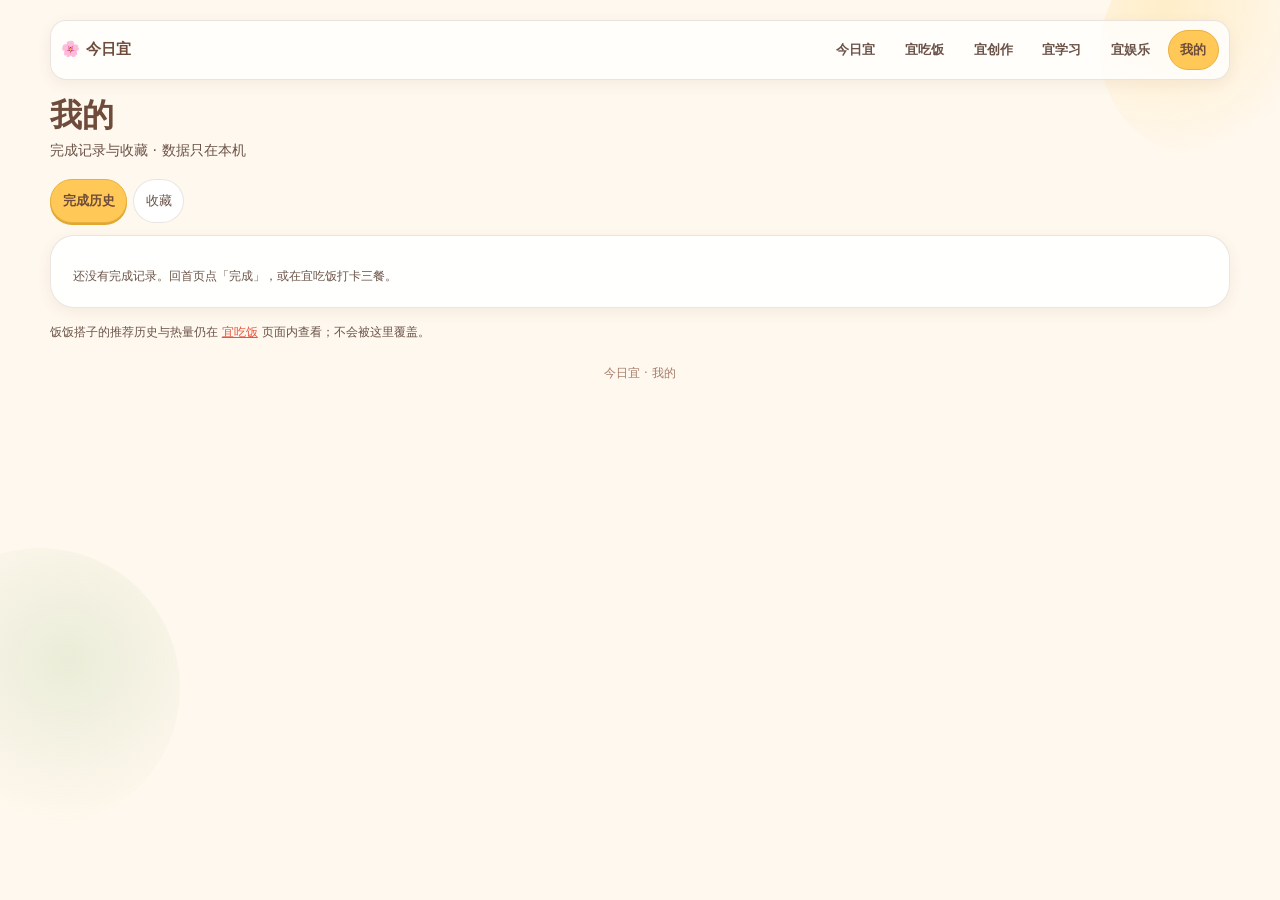
==== profile.html @ d7f2bf15 "chore(data): 删除 dishes_extract.js 文件中的菜品数据 - 移除了包含 761 行代码的菜品数据数组 - 删除了涵盖早餐、午餐、晚餐的自制、便利店、外卖、食堂等各类菜品信" ====
<!DOCTYPE html>
<html lang="zh-CN">
<head>
  <meta charset="UTF-8" />
  <meta name="viewport" content="width=device-width, initial-scale=1, viewport-fit=cover" />
  <meta name="theme-color" content="#FF6B57" />
  <title>我的 · 今日宜</title>
  <link rel="stylesheet" href="./assets/css/tokens.css" />
  <link rel="stylesheet" href="./assets/css/base.css" />
  <link rel="stylesheet" href="./assets/css/components.css" />
  <link rel="stylesheet" href="./assets/css/home.css" />
  <link rel="stylesheet" href="./assets/css/responsive.css" />
  <style>
    .prof-tabs { display: flex; flex-wrap: wrap; gap: 0.4rem; margin-bottom: 0.75rem; }
    .prof-panel {
      background: rgba(255,255,255,0.88);
      border: 1.5px solid var(--line);
      border-radius: var(--radius-lg);
      box-shadow: var(--shadow-soft);
      padding: var(--panel-padding);
      min-width: 0;
    }
    .prof-item {
      background: #fff; border: 1.5px solid var(--line);
      border-radius: var(--radius-md); padding: 0.65rem 0.75rem;
      margin-bottom: 0.5rem; min-width: 0;
    }
    .prof-item .t { font-weight: 800; color: var(--caramel); font-size: 0.9rem; }
    .prof-item .m { font-size: 0.78rem; color: var(--ink-soft); margin-top: 0.2rem; }
    .prof-item .ops { display: flex; flex-wrap: wrap; gap: 0.35rem; margin-top: 0.45rem; }
  </style>
</head>
<body>
  <div class="bg-deco" aria-hidden="true">
    <div class="blob blob-a"></div>
    <div class="blob blob-b"></div>
  </div>
  <div class="page">
    <div class="app-nav" id="appNav"></div>
    <header class="home-hero">
      <h1>我的</h1>
      <p class="home-sub">完成记录与收藏 · 数据只在本机</p>
    </header>

    <div class="prof-tabs" role="tablist">
      <button type="button" class="chip" id="tabHist" role="tab" aria-selected="true" aria-pressed="true">完成历史</button>
      <button type="button" class="chip" id="tabFav" role="tab" aria-selected="false" aria-pressed="false">收藏</button>
    </div>

    <section class="prof-panel" id="panelHist" aria-label="完成历史"></section>
    <section class="prof-panel" id="panelFav" aria-label="收藏" hidden></section>

    <p class="hint" style="margin-top:1rem">
      饭饭搭子的推荐历史与热量仍在
      <a href="./eat.html">宜吃饭</a>
      页面内查看；不会被这里覆盖。
    </p>
    <footer class="site-footer"><p>今日宜 · 我的</p></footer>
  </div>
  <div class="toast-host" aria-live="assertive"><div class="toast" id="toast" role="status"></div></div>

  <script src="./js/core/utils.js"></script>
  <script src="./js/core/storage.js"></script>
  <script src="./js/core/navigation.js"></script>
  <script src="./js/core/history.js"></script>
  <script>
    (function () {
      var u = TodayYi.utils;
      var H = TodayYi.history;
      TodayYi.navigation.renderNav("#appNav");

      function showTab(which) {
        var hist = which === "hist";
        document.getElementById("panelHist").hidden = !hist;
        document.getElementById("panelFav").hidden = hist;
        document.getElementById("tabHist").setAttribute("aria-selected", hist ? "true" : "false");
        document.getElementById("tabHist").setAttribute("aria-pressed", hist ? "true" : "false");
        document.getElementById("tabFav").setAttribute("aria-selected", !hist ? "true" : "false");
        document.getElementById("tabFav").setAttribute("aria-pressed", !hist ? "true" : "false");
      }

      function renderHist() {
        var list = (TodayYi.storage.getActivityHistory() || []).slice().reverse();
        var box = document.getElementById("panelHist");
        if (!list.length) {
          box.innerHTML = '<p class="hint">还没有完成记录。回首页点「完成」，或在宜吃饭打卡三餐。</p>';
          return;
        }
        box.innerHTML = list.map(function (h) {
          return (
            '<article class="prof-item">' +
              '<div class="t">' + u.escapeHtml(h.title || h.activityId) + "</div>" +
              '<div class="m">' + u.escapeHtml(H.categoryLabel(h.category)) +
              " · " + u.escapeHtml(h.date || "") +
              " · " + u.escapeHtml(u.formatRelativeTime(h.completedAt || Date.now())) +
              (h.duration != null ? " · " + h.duration + " 分钟" : "") +
              "</div>" +
              '<div class="ops">' +
                '<button type="button" class="btn btn-ghost btn-sm btn-del-h" data-id="' +
                u.escapeHtml(h.id) + '">删除</button>' +
              "</div></article>"
          );
        }).join("");
        Array.prototype.slice.call(box.querySelectorAll(".btn-del-h")).forEach(function (btn) {
          btn.addEventListener("click", function () {
            if (!confirm("删除这条记录？")) return;
            H.removeHistory(btn.getAttribute("data-id"));
            renderHist();
            u.toast("已删除");
          });
        });
      }

      function renderFav() {
        var list = H.listFavorites().slice().reverse();
        var box = document.getElementById("panelFav");
        if (!list.length) {
          box.innerHTML = '<p class="hint">还没有收藏。在首页给主签或顺手建议点「收藏」。</p>';
          return;
        }
        box.innerHTML = list.map(function (f) {
          return (
            '<article class="prof-item">' +
              '<div class="t">' + u.escapeHtml(f.title || f.activityId) + "</div>" +
              '<div class="m">' + u.escapeHtml(H.categoryLabel(f.category)) +
              (f.description ? " · " + u.escapeHtml(f.description) : "") +
              "</div>" +
              '<div class="ops">' +
                '<button type="button" class="btn btn-ghost btn-sm btn-unfav" data-id="' +
                u.escapeHtml(f.activityId) + '">取消收藏</button>' +
              "</div></article>"
          );
        }).join("");
        Array.prototype.slice.call(box.querySelectorAll(".btn-unfav")).forEach(function (btn) {
          btn.addEventListener("click", function () {
            H.toggleFavorite({ activityId: btn.getAttribute("data-id") });
            renderFav();
            u.toast("已取消收藏");
          });
        });
      }

      document.getElementById("tabHist").addEventListener("click", function () {
        showTab("hist");
        renderHist();
      });
      document.getElementById("tabFav").addEventListener("click", function () {
        showTab("fav");
        renderFav();
      });
      renderHist();
    })();
  </script>
</body>
</html>
---- assets/css/tokens.css ----
/* 今日宜 · design tokens */
:root {
  --cream: #FFF8EE;
  --cream-deep: #F5EBD9;
  --tomato: #FF6B57;
  --tomato-deep: #E85540;
  --yolk: #FFC857;
  --yolk-soft: #FFE4A3;
  --avocado: #87B974;
  --avocado-deep: #6FA05C;
  --caramel: #6E4B3A;
  --caramel-soft: #A67C68;
  --ink: #3D2B22;
  --ink-soft: #6B5348;
  --line: rgba(110, 75, 58, 0.14);
  --shadow: 0 10px 28px rgba(110, 75, 58, 0.12);
  --shadow-soft: 0 4px 14px rgba(110, 75, 58, 0.08);
  --radius-lg: 24px;
  --radius-md: 16px;
  --radius-sm: 12px;
  --radius-pill: 999px;
  --font: "PingFang SC", "Hiragino Sans GB", "Microsoft YaHei",
          "Noto Sans SC", "Segoe UI", system-ui, -apple-system, sans-serif;
  --space-page: clamp(12px, 3vw, 32px);
  --panel-padding: clamp(14px, 2vw, 22px);
  --title-size: clamp(1.25rem, 2.5vw, 2rem);
  --card-gap: clamp(12px, 2vw, 18px);
  --safe-b: env(safe-area-inset-bottom, 0px);
  --safe-l: env(safe-area-inset-left, 0px);
  --safe-r: env(safe-area-inset-right, 0px);
  --transition: 0.22s cubic-bezier(0.34, 1.2, 0.64, 1);
  --breakfast: #FFC857;
  --lunch: #FF6B57;
  --dinner: #87B974;
  --touch: 44px;
  --sticky-h: 0px;
  --chip-gap: 8px;
}
---- assets/css/base.css ----
/* 今日宜 · base */
/* tokens loaded separately; keep fallback */
:root {
  --cream: #FFF8EE;
  --cream-deep: #F5EBD9;
  --tomato: #FF6B57;
  --tomato-deep: #E85540;
  --yolk: #FFC857;
  --yolk-soft: #FFE4A3;
  --avocado: #87B974;
  --avocado-deep: #6FA05C;
  --caramel: #6E4B3A;
  --caramel-soft: #A67C68;
  --ink: #3D2B22;
  --ink-soft: #6B5348;
  --line: rgba(110, 75, 58, 0.14);
  --shadow: 0 10px 28px rgba(110, 75, 58, 0.12);
  --shadow-soft: 0 4px 14px rgba(110, 75, 58, 0.08);
  --radius-lg: 24px;
  --radius-md: 16px;
  --radius-sm: 12px;
  --radius-pill: 999px;
  --font: "PingFang SC", "Hiragino Sans GB", "Microsoft YaHei",
          "Noto Sans SC", "Segoe UI", system-ui, -apple-system, sans-serif;
  --space-page: clamp(12px, 3vw, 32px);
  --panel-padding: clamp(14px, 2vw, 22px);
  --title-size: clamp(1.25rem, 2.5vw, 2rem);
  --card-gap: clamp(12px, 2vw, 18px);
  --safe-b: env(safe-area-inset-bottom, 0px);
  --safe-l: env(safe-area-inset-left, 0px);
  --safe-r: env(safe-area-inset-right, 0px);
  --transition: 0.22s cubic-bezier(0.34, 1.2, 0.64, 1);
  --breakfast: #FFC857;
  --lunch: #FF6B57;
  --dinner: #87B974;
  --touch: 44px;
  --sticky-h: 0px;
  --chip-gap: 8px;
}

*, *::before, *::after { box-sizing: border-box; }
html { -webkit-text-size-adjust: 100%; scroll-behavior: smooth; }
body {
  margin: 0; min-width: 320px; font-family: var(--font);
  color: var(--ink); background: var(--cream); line-height: 1.55;
  overflow-x: hidden;
  padding-left: var(--safe-l); padding-right: var(--safe-r);
}
button, input, select, textarea { font: inherit; color: inherit; }
a { color: var(--tomato-deep); }
:focus-visible { outline: 3px solid var(--yolk); outline-offset: 2px; }
.sr-only {
  position: absolute; width: 1px; height: 1px; padding: 0; margin: -1px;
  overflow: hidden; clip: rect(0,0,0,0); white-space: nowrap; border: 0;
}
[hidden] { display: none !important; }

.bg-deco { position: fixed; inset: 0; pointer-events: none; z-index: 0; overflow: hidden; }
.blob { position: absolute; border-radius: 50%; opacity: 0.5; }
.blob-a {
  width: 220px; height: 220px; top: -60px; right: -40px;
  background: radial-gradient(circle at 30% 30%, var(--yolk-soft), transparent 70%);
}
.blob-b {
  width: 280px; height: 280px; bottom: 8%; left: -100px;
  background: radial-gradient(circle at 60% 40%, rgba(135,185,116,0.35), transparent 70%);
}
.blob-c {
  width: 150px; height: 150px; top: 40%; right: 5%;
  background: radial-gradient(circle at 40% 40%, rgba(255,107,87,0.16), transparent 70%);
}

.page {
  position: relative; z-index: 1;
  width: min(1180px, calc(100% - 32px));
  margin-inline: auto;
  padding: clamp(12px, 2vw, 20px) 0 calc(1.5rem + var(--safe-b) + var(--sticky-h));
  min-width: 0;
}

/* 全局顶栏导航 */
.app-nav {
  display: flex; flex-wrap: wrap; align-items: center; justify-content: space-between;
  gap: 0.5rem 0.75rem; margin-bottom: clamp(0.65rem, 1.5vw, 1rem);
  padding: 0.45rem 0.65rem;
  background: rgba(255,255,255,0.78);
  border: 1.5px solid var(--line);
  border-radius: var(--radius-md);
  box-shadow: var(--shadow-soft);
  min-width: 0;
}
.app-nav-brand {
  display: inline-flex; align-items: center; gap: 0.4rem;
  font-weight: 800; color: var(--caramel); text-decoration: none;
  font-size: 0.95rem; min-height: var(--touch);
}
.app-nav-links {
  display: flex; flex-wrap: wrap; gap: 0.35rem; min-width: 0;
}
.app-nav-links a {
  display: inline-flex; align-items: center; justify-content: center;
  min-height: 40px; padding: 0.35rem 0.7rem;
  border-radius: var(--radius-pill);
  text-decoration: none; color: var(--ink-soft);
  font-size: 0.8rem; font-weight: 600;
  border: 1.5px solid transparent;
}
.app-nav-links a:hover { color: var(--caramel); background: var(--cream); }
.app-nav-links a[aria-current="page"] {
  background: var(--yolk); color: var(--caramel);
  border-color: #E8B040; font-weight: 800;
}

.site-footer {
  margin-top: 1.4rem; text-align: center; font-size: 0.74rem;
  color: var(--caramel-soft); line-height: 1.6; padding: 0 0.5rem;
}
.site-footer a { color: var(--caramel); }

.home-shell {
  background: rgba(255,255,255,0.85);
  border: 1.5px solid var(--line);
  border-radius: var(--radius-lg);
  box-shadow: var(--shadow);
  padding: var(--panel-padding);
  min-width: 0;
}
.home-shell h1 { margin: 0 0 0.35rem; color: var(--caramel); font-size: var(--title-size); }
.home-shell p { margin: 0 0 0.85rem; color: var(--ink-soft); font-size: 0.9rem; }
.home-actions { display: flex; flex-wrap: wrap; gap: 0.5rem; }
.home-actions a.btn { text-decoration: none; }
---- assets/css/components.css ----
/* 今日宜 · components (饭饭搭子 + 共享) */
/* 饭饭搭子 · styles V2 */


*, *::before, *::after { box-sizing: border-box; }
html { -webkit-text-size-adjust: 100%; scroll-behavior: smooth; }
body {
  margin: 0; min-width: 320px; font-family: var(--font);
  color: var(--ink); background: var(--cream); line-height: 1.55;
  overflow-x: hidden;
  padding-left: var(--safe-l); padding-right: var(--safe-r);
}
button, input, select, textarea { font: inherit; color: inherit; }
a { color: var(--tomato-deep); }
:focus-visible { outline: 3px solid var(--yolk); outline-offset: 2px; }
.sr-only {
  position: absolute; width: 1px; height: 1px; padding: 0; margin: -1px;
  overflow: hidden; clip: rect(0,0,0,0); white-space: nowrap; border: 0;
}
[hidden] { display: none !important; }

.bg-deco { position: fixed; inset: 0; pointer-events: none; z-index: 0; overflow: hidden; }
.blob { position: absolute; border-radius: 50%; opacity: 0.5; }
.blob-a {
  width: 220px; height: 220px; top: -60px; right: -40px;
  background: radial-gradient(circle at 30% 30%, var(--yolk-soft), transparent 70%);
}
.blob-b {
  width: 280px; height: 280px; bottom: 8%; left: -100px;
  background: radial-gradient(circle at 60% 40%, rgba(135,185,116,0.35), transparent 70%);
}
.blob-c {
  width: 150px; height: 150px; top: 40%; right: 5%;
  background: radial-gradient(circle at 40% 40%, rgba(255,107,87,0.16), transparent 70%);
}

.page {
  position: relative; z-index: 1;
  width: min(1180px, calc(100% - 32px));
  margin-inline: auto;
  padding: clamp(12px, 2vw, 20px) 0 calc(1.5rem + var(--safe-b) + var(--sticky-h));
  min-width: 0;
}


.site-header {
  display: flex; flex-wrap: wrap; align-items: center;
  justify-content: space-between; gap: 0.6rem 1rem;
  margin-bottom: clamp(0.75rem, 2vw, 1.1rem);
  min-width: 0;
}
.brand { display: flex; align-items: center; gap: 0.65rem; min-width: 0; flex: 1 1 auto; }
.brand-mark {
  width: clamp(42px, 8vw, 52px); height: clamp(42px, 8vw, 52px); border-radius: 16px;
  background: linear-gradient(145deg, var(--tomato), #FF8F7A);
  box-shadow: var(--shadow-soft);
  display: grid; place-items: center; font-size: clamp(1.3rem, 3vw, 1.6rem);
  transform: rotate(-6deg);
  border: 2px solid rgba(255,255,255,0.5);
  flex-shrink: 0;
}
.brand-text { min-width: 0; }
.brand-text h1 { margin: 0; font-size: var(--title-size); color: var(--caramel); line-height: 1.2; }
.brand-text p { margin: 0.15rem 0 0; font-size: clamp(0.75rem, 1.6vw, 0.85rem); color: var(--ink-soft); }
.header-right { display: flex; align-items: center; gap: 0.5rem; flex-shrink: 0; min-width: 0; }
.header-meta {
  text-align: right; background: rgba(255,255,255,0.7);
  border: 1.5px solid var(--line); border-radius: var(--radius-md);
  padding: 0.4rem 0.7rem; box-shadow: var(--shadow-soft); min-width: 0; max-width: 100%;
}
.header-meta .date { font-size: 0.86rem; font-weight: 600; color: var(--caramel); white-space: nowrap; }
.header-meta .greet { margin-top: 0.1rem; font-size: 0.76rem; color: var(--ink-soft); max-width: 14rem; }
.btn-icon {
  width: var(--touch); height: var(--touch); min-height: var(--touch);
  border-radius: 14px; padding: 0; display: inline-grid; place-items: center;
  font-size: 1.15rem; flex-shrink: 0;
}

.layout {
  display: flex; flex-direction: column;
  gap: clamp(12px, 2vw, 18px); min-width: 0;
}

.panel {
  background: rgba(255,255,255,0.85);
  border: 1.5px solid var(--line);
  border-radius: var(--radius-lg);
  box-shadow: var(--shadow);
  padding: var(--panel-padding);
  position: relative;
  min-width: 0; max-width: 100%;
}
.panel-title {
  margin: 0 0 0.65rem; font-size: 0.95rem; color: var(--caramel);
  display: flex; align-items: center; gap: 0.4rem;
}
.panel-title .dot {
  width: 8px; height: 8px; border-radius: 50%; background: var(--tomato);
  box-shadow: 0 0 0 3px rgba(255,107,87,0.2);
}
.section-label {
  display: block; font-size: 0.78rem; font-weight: 700;
  color: var(--caramel-soft); margin: 0 0 0.45rem; letter-spacing: 0.02em;
}

/* ----- 快捷方案 ----- */
.preset-scroll {
  display: flex; gap: 10px; overflow-x: auto; overflow-y: hidden;
  scroll-snap-type: x mandatory; -webkit-overflow-scrolling: touch;
  padding: 2px 2px 10px; margin: 0 -2px 0.65rem;
  scrollbar-width: thin;
}
.preset-scroll::-webkit-scrollbar { height: 4px; }
.preset-scroll::-webkit-scrollbar-thumb { background: var(--line); border-radius: 4px; }
.preset-card {
  appearance: none; border: 1.5px solid var(--line); background: #fff;
  border-radius: var(--radius-md); padding: 0.7rem 0.85rem;
  min-width: min(148px, 72vw); max-width: 180px; flex: 0 0 auto;
  scroll-snap-align: start; cursor: pointer; text-align: left;
  min-height: var(--touch); color: var(--ink-soft);
  box-shadow: var(--shadow-soft);
  transition: border-color var(--transition), transform var(--transition), box-shadow var(--transition), background var(--transition);
}
.preset-card:hover { border-color: var(--caramel-soft); transform: translateY(-1px); }
.preset-card:active { transform: translateY(1px) scale(0.98); }
.preset-card[aria-pressed="true"] {
  background: linear-gradient(160deg, #FFF6E8, #FFF); border-color: var(--tomato);
  color: var(--caramel); box-shadow: 0 0 0 2px rgba(255,107,87,0.18);
}
.preset-card .pc-emoji { font-size: 1.25rem; line-height: 1; margin-bottom: 0.25rem; }
.preset-card .pc-title { font-size: 0.88rem; font-weight: 800; color: var(--caramel); }
.preset-card .pc-desc { margin-top: 0.2rem; font-size: 0.72rem; color: var(--ink-soft); line-height: 1.35; }

.preset-summary {
  display: flex; flex-wrap: wrap; align-items: center; justify-content: space-between;
  gap: 0.5rem 0.75rem; margin-bottom: 0.75rem;
  padding: 0.55rem 0.75rem; border-radius: var(--radius-md);
  background: linear-gradient(135deg, #FFF6E8, #F3F9EE);
  border: 1.5px solid rgba(135,185,116,0.35); min-width: 0;
}
.preset-summary-text {
  font-size: 0.84rem; font-weight: 700; color: var(--caramel);
  min-width: 0; flex: 1 1 12rem; overflow-wrap: anywhere;
}

/* ----- 三餐细调 ----- */
.meal-editors {
  display: grid;
  grid-template-columns: repeat(3, minmax(0, 1fr));
  gap: var(--card-gap);
  min-width: 0; margin-bottom: 0.75rem;
}
.meal-editor {
  background: #fff; border: 1.5px solid var(--line);
  border-radius: var(--radius-md); min-width: 0; overflow: hidden;
}
.meal-editor[data-meal="breakfast"] { border-top: 4px solid var(--breakfast); }
.meal-editor[data-meal="lunch"] { border-top: 4px solid var(--lunch); }
.meal-editor[data-meal="dinner"] { border-top: 4px solid var(--dinner); }
.meal-editor-head {
  display: flex; align-items: center; justify-content: space-between;
  gap: 0.4rem; width: 100%; min-height: var(--touch);
  padding: 0.55rem 0.75rem; background: transparent; border: none;
  cursor: pointer; text-align: left; color: var(--caramel); font-weight: 800;
}
.meal-editor-head .chev { color: var(--caramel-soft); transition: transform 0.2s; }
.meal-editor.is-open .meal-editor-head .chev { transform: rotate(180deg); }
.meal-editor-body { padding: 0 0.75rem 0.8rem; display: none; }
.meal-editor.is-open .meal-editor-body { display: block; }


.filter-label {
  display: block; font-size: 0.72rem; font-weight: 700;
  color: var(--caramel-soft); margin: 0.55rem 0 0.35rem; letter-spacing: 0.02em;
}
.chip-row {
  display: flex; flex-wrap: wrap; gap: var(--chip-gap); min-width: 0; max-width: 100%;
}
.chip {
  appearance: none; border: 1.5px solid var(--line); background: #fff;
  border-radius: var(--radius-pill); padding: 0.42rem 0.72rem;
  min-height: var(--touch); min-width: 0; max-width: 100%;
  font-size: 0.8rem; cursor: pointer; color: var(--ink-soft);
  white-space: nowrap;
  transition: transform var(--transition), background var(--transition),
              border-color var(--transition), color var(--transition), box-shadow var(--transition);
}
.chip:hover { border-color: var(--caramel-soft); color: var(--caramel); transform: translateY(-1px); }
.chip:active { transform: translateY(1px) scale(0.97); }
.chip[aria-checked="true"], .chip[aria-pressed="true"] {
  background: var(--yolk); border-color: #E8B040; color: var(--caramel);
  font-weight: 700; box-shadow: 0 2px 0 #E0A830;
}
.chip.tag-chip[aria-pressed="true"] {
  background: #FDECEA; border-color: var(--tomato); color: var(--tomato-deep); box-shadow: none;
}
.chip.sm { min-height: 40px; padding: 0.35rem 0.62rem; font-size: 0.76rem; }

.cond-block {
  background: var(--cream); border: 1.5px dashed var(--line);
  border-radius: var(--radius-sm); padding: 0.5rem 0.55rem; margin-top: 0.45rem;
}

/* ----- 折叠面板 ----- */
details.fold {
  border: 1.5px solid var(--line); border-radius: var(--radius-md);
  background: #fff; margin-bottom: 0.55rem; overflow: hidden; min-width: 0;
}
details.fold > summary {
  cursor: pointer; list-style: none; padding: 0.7rem 0.85rem;
  min-height: var(--touch); font-size: 0.84rem; font-weight: 700; color: var(--caramel);
  display: flex; align-items: center; justify-content: space-between; gap: 0.5rem;
}
details.fold > summary::-webkit-details-marker { display: none; }
details.fold > summary::after { content: "▾"; color: var(--caramel-soft); transition: transform 0.2s; }
details.fold[open] > summary::after { transform: rotate(180deg); }
details.fold .fold-body { padding: 0 0.85rem 0.85rem; min-width: 0; }

.global-grid {
  display: grid;
  grid-template-columns: repeat(2, minmax(0, 1fr));
  gap: 12px 16px; min-width: 0;
}


.cuisine-quick { display: flex; flex-wrap: wrap; gap: var(--chip-gap); }
.cuisine-selected {
  display: flex; flex-wrap: wrap; gap: 6px; margin-top: 0.4rem; min-height: 0;
}
.cuisine-selected:empty { display: none; }
.cuisine-tag {
  display: inline-flex; align-items: center; gap: 0.25rem;
  background: #FFF4EC; border: 1px solid rgba(255,107,87,0.35);
  color: var(--tomato-deep); border-radius: var(--radius-pill);
  padding: 0.2rem 0.55rem; font-size: 0.74rem; font-weight: 700;
}
.cuisine-tag button {
  appearance: none; border: none; background: transparent; cursor: pointer;
  color: var(--tomato-deep); font-size: 0.9rem; line-height: 1; padding: 0 0.1rem;
  min-width: 28px; min-height: 28px;
}
.strict-row {
  display: flex; flex-wrap: wrap; align-items: center; gap: 0.5rem;
  margin-top: 0.55rem; font-size: 0.8rem; color: var(--ink-soft);
}
.strict-row input { width: 18px; height: 18px; accent-color: var(--tomato); }

.filter-actions {
  display: flex; flex-wrap: wrap; align-items: center; justify-content: space-between;
  gap: 0.75rem 1rem; margin-top: 0.85rem; min-width: 0;
}
.filter-actions .hint { margin: 0; flex: 1 1 12rem; min-width: 0; font-size: 0.78rem; color: var(--ink-soft); }
.filter-actions .btn-primary { width: auto; min-width: min(280px, 100%); flex: 0 1 280px; }
.filter-summary {
  display: none; align-items: center; justify-content: space-between; gap: 0.75rem; min-width: 0;
}
.filter-summary-text {
  font-size: 0.88rem; color: var(--caramel); font-weight: 600; min-width: 0; flex: 1;
  overflow-wrap: anywhere;
}
.panel-controls.is-collapsed .filter-full { display: none; }
.panel-controls.is-collapsed .filter-summary { display: flex; }
.panel-controls.is-collapsed .filter-actions { display: none; }

.soften-banner {
  background: linear-gradient(135deg, #FFF6E8, #F3F9EE);
  border: 1.5px solid rgba(135,185,116,0.4);
  border-radius: var(--radius-md); padding: 0.65rem 0.85rem;
  font-size: 0.82rem; color: var(--ink-soft); margin-bottom: 0.85rem; min-width: 0;
}
.soften-banner strong { color: var(--avocado-deep); }

.sticky-cta {
  display: none; position: sticky; bottom: calc(12px + var(--safe-b));
  z-index: 30; margin-top: 0.5rem;
}
.sticky-cta .btn-primary {
  width: 100%;
  box-shadow: 0 5px 0 var(--tomato-deep), 0 12px 28px rgba(255,107,87,0.35);
}

.btn {
  appearance: none; border: none; cursor: pointer;
  border-radius: var(--radius-pill); padding: 0.65rem 1.05rem;
  min-height: var(--touch);
  font-weight: 700; display: inline-flex; align-items: center; justify-content: center;
  gap: 0.35rem; text-decoration: none; line-height: 1.2; max-width: 100%;
  transition: transform var(--transition), box-shadow var(--transition), background var(--transition), opacity var(--transition);
}
.btn:hover { transform: translateY(-2px); }
.btn:active { transform: translateY(3px) scale(0.98); box-shadow: none !important; }
.btn:disabled { opacity: 0.55; cursor: not-allowed; transform: none !important; }
.btn-primary {
  width: 100%; background: linear-gradient(180deg, #FF7A68, var(--tomato));
  color: #fff; font-size: 0.96rem; padding: 0.85rem 1rem;
  box-shadow: 0 5px 0 var(--tomato-deep), 0 10px 20px rgba(255,107,87,0.28);
}
.btn-primary:hover { box-shadow: 0 7px 0 var(--tomato-deep), 0 12px 22px rgba(255,107,87,0.32); }
.btn-primary:active { box-shadow: 0 2px 0 var(--tomato-deep) !important; transform: translateY(4px) scale(0.99); }
.btn-secondary {
  background: #fff; color: var(--caramel); border: 1.5px solid var(--line);
  box-shadow: 0 3px 0 rgba(110,75,58,0.12); font-size: 0.82rem; font-weight: 600;
}
.btn-secondary:hover { border-color: var(--caramel-soft); box-shadow: 0 4px 0 rgba(110,75,58,0.14); }
.btn-secondary:active { box-shadow: 0 1px 0 rgba(110,75,58,0.12) !important; }
.btn-ghost {
  background: transparent; color: var(--ink-soft); border: 1.5px dashed var(--line);
  font-size: 0.8rem; font-weight: 600;
}
.btn-ghost:hover { background: rgba(255,255,255,0.7); border-style: solid; color: var(--caramel); }
.btn-sm { padding: 0.45rem 0.7rem; font-size: 0.8rem; border-radius: var(--radius-sm); min-height: var(--touch); }
.btn-link {
  background: var(--cream-deep); color: var(--caramel); border: 1.5px solid var(--line);
  box-shadow: none; font-size: 0.76rem; font-weight: 600;
}
.btn-link:hover { background: var(--yolk-soft); border-color: #E8B040; }
.btn-eaten {
  background: linear-gradient(180deg, #9BCB84, var(--avocado));
  color: #fff; border: none; box-shadow: 0 3px 0 var(--avocado-deep);
  font-size: 0.82rem; font-weight: 700;
}
.btn-danger {
  background: #fff; color: var(--tomato-deep); border: 1.5px solid rgba(255,107,87,0.4);
  font-size: 0.78rem; font-weight: 600;
}
.btn-checked {
  background: linear-gradient(180deg, #9BCB84, var(--avocado));
  color: #fff; border: none; box-shadow: 0 2px 0 var(--avocado-deep);
  font-size: 0.8rem; font-weight: 700;
}
.btn-quiet {
  background: transparent; color: var(--caramel-soft);
  border: 1.5px dashed var(--line); font-size: 0.78rem; font-weight: 600;
}

.hint { margin: 0.65rem 0 0; font-size: 0.74rem; color: var(--ink-soft); line-height: 1.45; }
.side-tools { display: flex; flex-wrap: wrap; gap: 0.4rem; margin-top: 0.75rem; }

.results-head {
  display: flex; flex-wrap: wrap; align-items: flex-start;
  justify-content: space-between; gap: 0.5rem; margin-bottom: 0.85rem;
}
.results-head h2 { margin: 0; font-size: 1.05rem; color: var(--caramel); }
.results-sub { margin: 0.15rem 0 0; font-size: 0.8rem; color: var(--ink-soft); }

.meal-list {
  display: grid;
  grid-template-columns: repeat(3, minmax(0, 1fr));
  gap: var(--card-gap);
  min-width: 0;
}
.meal-card {
  background: #fff; border: 1.5px solid var(--line);
  border-radius: var(--radius-lg); padding: clamp(0.75rem, 1.5vw, 0.95rem);
  box-shadow: var(--shadow-soft); position: relative; overflow: hidden;
  min-width: 0; max-width: 100%;
  opacity: 0; transform: translateY(14px) scale(0.98);
  display: flex; flex-direction: column;
}
.meal-card.is-shown {
  opacity: 1; transform: none;
  transition: opacity 0.4s ease, transform 0.45s cubic-bezier(0.34, 1.2, 0.64, 1);
}
.meal-card::after {
  content: ""; position: absolute; top: 0; left: 0; right: 0; height: 5px;
}
.meal-card[data-meal="breakfast"]::after { background: linear-gradient(90deg, #FFD56A, var(--breakfast)); }
.meal-card[data-meal="lunch"]::after { background: linear-gradient(90deg, #FF8F7A, var(--lunch)); }
.meal-card[data-meal="dinner"]::after { background: linear-gradient(90deg, #A8D08E, var(--dinner)); }
.meal-card[data-meal="breakfast"] { background: linear-gradient(180deg, #FFFCF3 0%, #fff 40%); }
.meal-card[data-meal="lunch"] { background: linear-gradient(180deg, #FFF7F5 0%, #fff 40%); }
.meal-card[data-meal="dinner"] { background: linear-gradient(180deg, #F7FBF4 0%, #fff 40%); }
.meal-card.is-placeholder {
  opacity: 1; transform: none; min-height: 120px;
  display: flex; flex-direction: row; align-items: center; gap: 0.85rem;
  border-style: dashed;
}
.meal-card.is-placeholder .ph-emoji {
  width: 56px; height: 56px; border-radius: 18px; display: grid; place-items: center;
  font-size: 1.6rem; background: var(--cream); border: 1.5px solid var(--line); flex-shrink: 0;
}
.meal-card.is-placeholder .ph-text strong { display: block; color: var(--caramel); font-size: 0.95rem; }
.meal-card.is-placeholder .ph-text span { font-size: 0.8rem; color: var(--ink-soft); }
.meal-card.is-swapping { animation: cardSwap 0.4s ease; }

.buddy {
  display: flex; align-items: center; gap: 0.75rem;
  margin: 0.2rem 0 0.9rem; padding: 0.75rem 0.85rem;
  background: linear-gradient(135deg, #FFF4E8, #F0F8EA);
  border: 1.5px solid var(--line); border-radius: var(--radius-md);
}
.buddy-face {
  width: 56px; height: 56px; border-radius: 50%;
  background: radial-gradient(circle at 35% 30%, #fff, var(--yolk-soft));
  border: 2px solid rgba(255,200,87,0.6);
  display: grid; place-items: center; font-size: 1.7rem; flex-shrink: 0;
  box-shadow: var(--shadow-soft);
}
.buddy-text { font-size: 0.84rem; color: var(--ink-soft); }
.buddy-text strong { color: var(--caramel); }

.meal-top { display: flex; gap: 0.8rem; align-items: flex-start; }
.food-visual {
  flex: 0 0 auto; width: 62px; height: 62px; border-radius: 20px;
  background: var(--cream); border: 1.5px solid var(--line);
  display: grid; place-items: center; font-size: 1.9rem; position: relative; overflow: hidden;
}
.food-visual .plate {
  position: absolute; inset: 10px; border-radius: 50%;
  border: 2px solid rgba(110,75,58,0.08);
  background: radial-gradient(circle at 35% 30%, #fff, var(--cream-deep));
}
.food-visual .emoji { position: relative; z-index: 1; }
.meal-info { flex: 1; min-width: 0; }
.meal-badge {
  display: inline-flex; align-items: center; gap: 0.25rem; flex-wrap: wrap;
  font-size: 0.7rem; font-weight: 700; color: var(--caramel-soft);
  background: rgba(255,255,255,0.8); border-radius: var(--radius-pill);
  padding: 0.12rem 0.5rem; border: 1px solid var(--line); margin-bottom: 0.28rem;
}
.channel-pill, .cuisine-pill {
  display: inline-block; margin-left: 0.2rem; font-size: 0.68rem;
  padding: 0.08rem 0.4rem; border-radius: var(--radius-pill);
  background: var(--cream-deep); color: var(--caramel); font-weight: 600;
}
.cuisine-pill { background: #FFF0E8; color: var(--tomato-deep); }
.meal-name { margin: 0; font-size: 1.1rem; color: var(--ink); line-height: 1.3; word-break: break-word; }
.meal-reason { margin: 0.3rem 0 0; font-size: 0.82rem; color: var(--ink-soft); }

.meta-grid {
  display: grid; grid-template-columns: repeat(2, minmax(0, 1fr));
  gap: 0.38rem; margin: 0.8rem 0 0.65rem;
}

.meta-item {
  background: rgba(255,248,238,0.85); border-radius: var(--radius-sm);
  padding: 0.38rem 0.48rem; border: 1px solid var(--line); min-width: 0;
}
.meta-item .k { display: block; font-size: 0.66rem; color: var(--caramel-soft); }
.meta-item .v {
  display: block; font-size: 0.8rem; font-weight: 600; color: var(--caramel);
  margin-top: 0.05rem; word-break: break-word;
}
.tip-box {
  background: linear-gradient(135deg, #FFF9EF, #F3F9EE);
  border: 1.5px dashed rgba(135,185,116,0.45);
  border-radius: var(--radius-md); padding: 0.5rem 0.65rem;
  font-size: 0.78rem; color: var(--ink-soft); margin-bottom: 0.65rem;
}
.tip-box strong { color: var(--avocado-deep); }
.search-row {
  font-size: 0.76rem; color: var(--ink-soft); margin-bottom: 0.65rem;
  display: flex; flex-wrap: wrap; gap: 0.25rem 0.45rem; align-items: center;
}
.search-row code {
  background: var(--cream-deep); border-radius: 6px; padding: 0.1rem 0.38rem;
  font-family: ui-monospace, Consolas, monospace; font-size: 0.74rem; color: var(--caramel);
}
.card-actions {
  display: grid; grid-template-columns: repeat(2, minmax(0, 1fr));
  gap: 0.45rem; margin-top: auto; padding-top: 0.35rem;
}
.card-actions .btn, .card-actions a.btn { width: 100%; min-width: 0; }
.card-actions .btn-full, .card-actions .btn-swap { grid-column: 1 / -1; }

.bottom-actions {
  display: flex; flex-wrap: wrap; gap: 0.45rem;
  margin-top: 0.95rem; padding-top: 0.85rem; border-top: 1.5px dashed var(--line);
}
.bottom-actions .btn { flex: 1 1 auto; min-width: 7.2rem; }

.no-match {
  background: #FFF4F1; border: 1.5px solid rgba(255,107,87,0.35);
  border-radius: var(--radius-md); padding: clamp(1rem, 3vw, 1.4rem);
  text-align: center; width: 100%; min-width: 0; grid-column: 1 / -1;
}
.no-match h3 { margin: 0 0 0.35rem; color: var(--tomato-deep); font-size: 0.96rem; }
.no-match p { margin: 0 0 0.75rem; font-size: 0.84rem; color: var(--ink-soft); }

/* 抽屉 / 弹层 */
.drawer-mask, .modal-mask {
  position: fixed; inset: 0; background: rgba(61,43,34,0.35);
  z-index: 40; opacity: 0; pointer-events: none; transition: opacity 0.25s ease;
}
.drawer-mask.is-open, .modal-mask.is-open { opacity: 1; pointer-events: auto; }
.modal-mask { z-index: 70; background: rgba(61,43,34,0.4); }

.history-drawer, .modal-sheet, .cuisine-drawer {
  position: fixed; z-index: 45; background: var(--cream);
  box-shadow: var(--shadow); display: flex; flex-direction: column;
  transition: transform 0.3s cubic-bezier(0.34, 1.1, 0.64, 1);
  min-width: 0; max-width: 100%;
}
.cuisine-drawer { z-index: 80; }
.modal-sheet {
  z-index: 75;
  transform: translateY(110%);
  transition: transform 0.3s cubic-bezier(0.34, 1.1, 0.64, 1);
}


.drawer-head, .modal-head {
  display: flex; align-items: center; justify-content: space-between;
  gap: 0.5rem; padding: 0.9rem 1rem 0.55rem; border-bottom: 1.5px solid var(--line);
}
.drawer-head h2, .modal-head h3 { margin: 0; font-size: 1rem; color: var(--caramel); }
.drawer-tabs { display: flex; gap: 0.35rem; padding: 0.65rem 1rem 0; }
.drawer-tabs .chip { font-size: 0.76rem; }
.drawer-body, .modal-body {
  flex: 1; overflow: auto; padding: 0.7rem 1rem 1rem;
  -webkit-overflow-scrolling: touch; min-height: 0;
}
.hist-item {
  background: #fff; border: 1.5px solid var(--line); border-radius: var(--radius-md);
  padding: 0.65rem 0.7rem; margin-bottom: 0.5rem;
}
.hist-item .hist-top {
  display: flex; justify-content: space-between; gap: 0.4rem; align-items: flex-start;
  margin-bottom: 0.3rem;
}
.hist-item .hist-time { font-size: 0.78rem; font-weight: 700; color: var(--caramel); }
.hist-item .hist-action {
  font-size: 0.7rem; font-weight: 600; color: var(--tomato-deep);
  background: #FDECEA; border-radius: var(--radius-pill); padding: 0.1rem 0.45rem;
  white-space: nowrap;
}
.hist-item .hist-names { font-size: 0.8rem; color: var(--ink-soft); line-height: 1.4; }
.hist-item .hist-actions { display: flex; flex-wrap: wrap; gap: 0.35rem; margin-top: 0.5rem; }
.drawer-foot, .modal-foot {
  display: flex; flex-wrap: wrap; gap: 0.45rem;
  padding: 0.65rem 1rem calc(0.85rem + var(--safe-b));
  border-top: 1.5px solid var(--line); background: rgba(255,248,238,0.95);
}
.modal-foot .btn { flex: 1 1 auto; min-width: 5.5rem; }

.cuisine-search {
  width: 100%; min-height: var(--touch); font-size: 16px;
  padding: 0.55rem 0.7rem; border: 1.5px solid var(--line);
  border-radius: var(--radius-sm); background: #fff; margin-bottom: 0.65rem;
}
.cuisine-group-title {
  font-size: 0.76rem; font-weight: 800; color: var(--caramel-soft);
  margin: 0.7rem 0 0.4rem;
}
.cuisine-grid { display: flex; flex-wrap: wrap; gap: var(--chip-gap); }

.toast-host {
  position: fixed; left: 50%; bottom: calc(1.2rem + var(--safe-b) + var(--sticky-h));
  transform: translateX(-50%); z-index: 90; width: min(92vw, 360px); pointer-events: none;
}
.toast {
  background: var(--caramel); color: #fff; padding: 0.7rem 1rem;
  border-radius: var(--radius-md); box-shadow: var(--shadow);
  font-size: 0.86rem; text-align: center; opacity: 0;
  transform: translateY(12px); transition: opacity 0.25s ease, transform 0.25s ease;
}
.toast.is-on { opacity: 1; transform: translateY(0); }

.site-footer {
  margin-top: 1.4rem; text-align: center; font-size: 0.74rem;
  color: var(--caramel-soft); line-height: 1.6; padding: 0 0.5rem;
}
.site-footer a { color: var(--caramel); }

/* 能量 */
.energy-card {
  background: rgba(255,255,255,0.88);
  border: 1.5px solid var(--line);
  border-radius: var(--radius-lg);
  box-shadow: var(--shadow-soft);
  padding: clamp(12px, 1.8vw, 16px) clamp(14px, 2vw, 20px);
  min-width: 0;
}
.energy-card-inner {
  display: grid;
  grid-template-columns: auto 1fr auto;
  gap: 12px 18px;
  align-items: center;
  min-width: 0;
}
.energy-ring-wrap { width: 72px; height: 72px; position: relative; flex-shrink: 0; }
.energy-ring-wrap svg { width: 100%; height: 100%; transform: rotate(-90deg); }
.energy-ring-wrap .er-bg { fill: none; stroke: var(--cream-deep); stroke-width: 8; }
.energy-ring-wrap .er-fg {
  fill: none; stroke: var(--avocado); stroke-width: 8;
  stroke-linecap: round; transition: stroke-dashoffset 0.4s ease;
}
.energy-ring-wrap.over .er-fg { stroke: #E8B040; }
.energy-ring-center {
  position: absolute; inset: 0; display: grid; place-items: center;
  font-size: 0.68rem; font-weight: 700; color: var(--caramel); text-align: center;
  line-height: 1.15; padding: 4px;
}
.energy-main { min-width: 0; }
.energy-title { margin: 0 0 0.2rem; font-size: 0.9rem; font-weight: 700; color: var(--caramel); }
.energy-nums {
  font-size: clamp(1.05rem, 2.2vw, 1.25rem); font-weight: 800; color: var(--ink);
  letter-spacing: -0.02em;
}
.energy-nums span { color: var(--caramel-soft); font-weight: 600; font-size: 0.9em; }
.energy-hint { margin: 0.25rem 0 0; font-size: 0.75rem; color: var(--ink-soft); }
.energy-meals {
  display: flex; flex-wrap: wrap; gap: 0.35rem 0.55rem;
  margin-top: 0.45rem; font-size: 0.74rem; color: var(--ink-soft);
}
.energy-meals b { color: var(--caramel); font-weight: 700; }
.energy-actions {
  display: flex; flex-direction: column; gap: 0.4rem; align-items: stretch; min-width: 0;
}
.energy-actions .btn { white-space: nowrap; }
.energy-compact { display: none; }
.energy-full { display: block; min-width: 0; }
.energy-settings-row {
  display: flex; flex-wrap: wrap; gap: 0.5rem; align-items: center;
  margin-top: 0.65rem; padding-top: 0.55rem; border-top: 1px dashed var(--line);
}
.energy-settings-row label { font-size: 0.8rem; color: var(--ink-soft); display: flex; align-items: center; gap: 0.35rem; }
.energy-settings-row input[type="number"] {
  width: 5.5rem; min-height: 40px; font-size: 16px;
  border: 1.5px solid var(--line); border-radius: 8px; padding: 0.3rem 0.45rem;
}

.form-field { margin-bottom: 0.75rem; min-width: 0; }
.form-field label {
  display: block; font-size: 0.76rem; font-weight: 700;
  color: var(--caramel-soft); margin-bottom: 0.35rem;
}
.form-field input[type="text"],
.form-field input[type="number"],
.form-field input[type="time"],
.form-field select,
.form-field textarea {
  width: 100%; max-width: 100%;
  min-height: var(--touch);
  font-size: 16px;
  padding: 0.55rem 0.7rem;
  border: 1.5px solid var(--line);
  border-radius: var(--radius-sm);
  background: #fff; color: var(--ink);
}
.form-hint { margin: 0.3rem 0 0; font-size: 0.74rem; color: var(--ink-soft); }
.portion-row { display: flex; flex-wrap: wrap; gap: 0.4rem; }
.portion-row .chip { flex: 1 1 auto; text-align: center; justify-content: center; }
.quick-foods {
  display: flex; flex-wrap: wrap; gap: 0.35rem;
  max-height: 140px; overflow: auto; margin-bottom: 0.5rem;
}
.quick-foods .chip { font-size: 0.76rem; }
.log-list { display: grid; gap: 0.45rem; margin-top: 0.5rem; }
.log-item {
  background: #fff; border: 1.5px solid var(--line);
  border-radius: var(--radius-sm); padding: 0.55rem 0.65rem;
  display: flex; justify-content: space-between; gap: 0.5rem; align-items: flex-start;
  min-width: 0;
}
.log-item .log-body { min-width: 0; flex: 1; font-size: 0.82rem; color: var(--ink-soft); }
.log-item strong { display: block; color: var(--caramel); font-size: 0.86rem; overflow-wrap: anywhere; }
.log-item .log-kcal { font-weight: 700; color: var(--caramel); white-space: nowrap; }
.log-item .log-ops { display: flex; flex-wrap: wrap; gap: 0.25rem; }

body.modal-open { overflow: hidden; }
body.modal-open .sticky-cta { visibility: hidden; pointer-events: none; }

@keyframes cardSwap {
  0% { transform: scale(1); }
  40% { transform: scale(0.96) rotateY(8deg); opacity: 0.65; }
  100% { transform: scale(1) rotateY(0); opacity: 1; }
}


/* Tablet */



/* Phone */
---- assets/css/home.css ----
/* 今日宜 · 首页样式 */

.home-hero {
  margin-bottom: clamp(0.75rem, 2vw, 1.1rem);
}
.home-hero-top {
  display: flex; flex-wrap: wrap; align-items: flex-start;
  justify-content: space-between; gap: 0.5rem 1rem;
}
.home-hero h1 {
  margin: 0; font-size: var(--title-size); color: var(--caramel); line-height: 1.2;
}
.home-hero .home-sub {
  margin: 0.25rem 0 0; font-size: clamp(0.8rem, 1.6vw, 0.9rem); color: var(--ink-soft);
}
.home-date {
  font-size: 0.82rem; font-weight: 700; color: var(--caramel);
  background: rgba(255,255,255,0.75);
  border: 1.5px solid var(--line);
  border-radius: var(--radius-md);
  padding: 0.4rem 0.7rem;
  box-shadow: var(--shadow-soft);
  white-space: nowrap;
}

/* 状态选择 */
.state-section {
  background: rgba(255,255,255,0.85);
  border: 1.5px solid var(--line);
  border-radius: var(--radius-lg);
  box-shadow: var(--shadow-soft);
  padding: var(--panel-padding);
  margin-bottom: clamp(12px, 2vw, 18px);
  min-width: 0;
}
.state-section .section-label {
  display: block; font-size: 0.78rem; font-weight: 700;
  color: var(--caramel-soft); margin: 0 0 0.5rem;
}
.state-scroll {
  display: flex; gap: 10px; overflow-x: auto; overflow-y: hidden;
  scroll-snap-type: x mandatory; -webkit-overflow-scrolling: touch;
  padding: 2px 2px 8px; margin: 0 -2px;
  scrollbar-width: thin;
}
.state-scroll::-webkit-scrollbar { height: 4px; }
.state-card {
  appearance: none; border: 1.5px solid var(--line); background: #fff;
  border-radius: var(--radius-md); padding: 0.65rem 0.8rem;
  min-width: min(138px, 70vw); flex: 0 0 auto; scroll-snap-align: start;
  cursor: pointer; text-align: left; min-height: var(--touch);
  color: var(--ink-soft); box-shadow: var(--shadow-soft);
  transition: border-color var(--transition), background var(--transition), transform var(--transition);
}
.state-card:hover { border-color: var(--caramel-soft); transform: translateY(-1px); }
.state-card[aria-pressed="true"] {
  background: linear-gradient(160deg, #FFF6E8, #fff);
  border-color: var(--tomato); color: var(--caramel);
  box-shadow: 0 0 0 2px rgba(255,107,87,0.15);
}
.state-emoji { display: block; font-size: 1.25rem; line-height: 1; margin-bottom: 0.25rem; }
.state-label { display: block; font-size: 0.82rem; font-weight: 800; color: var(--caramel); line-height: 1.3; }
#stateHint { margin: 0.55rem 0 0; font-size: 0.76rem; color: var(--ink-soft); }

/* 进度 */
.progress-card {
  display: flex; flex-wrap: wrap; align-items: center; justify-content: space-between;
  gap: 0.55rem 1rem;
  background: linear-gradient(135deg, #FFF6E8, #F3F9EE);
  border: 1.5px solid rgba(135,185,116,0.35);
  border-radius: var(--radius-md);
  padding: 0.65rem 0.85rem;
  margin-bottom: clamp(12px, 2vw, 16px);
  min-width: 0;
}
.progress-card .progress-text {
  font-size: 0.84rem; color: var(--ink-soft); min-width: 0; flex: 1 1 12rem;
}
.progress-card .progress-text b { color: var(--caramel); }
.progress-card a { font-weight: 700; }
.progress-bar {
  width: min(160px, 40vw); height: 8px; border-radius: 999px;
  background: rgba(110,75,58,0.1); overflow: hidden; flex-shrink: 0;
}
.progress-bar-fill {
  height: 100%; width: 0; border-radius: inherit;
  background: linear-gradient(90deg, var(--yolk), var(--avocado));
  transition: width 0.35s ease;
}

/* 主签 / 顺手 */
.yi-grid {
  display: grid;
  grid-template-columns: minmax(0, 1.4fr) minmax(0, 1fr);
  gap: var(--card-gap);
  margin-bottom: clamp(12px, 2vw, 18px);
  min-width: 0;
}
.yi-main-card, .yi-side-card {
  background: #fff;
  border: 1.5px solid var(--line);
  border-radius: var(--radius-lg);
  box-shadow: var(--shadow);
  padding: clamp(0.85rem, 2vw, 1.15rem);
  min-width: 0;
}
.yi-main-card {
  background: linear-gradient(180deg, #FFFCF3 0%, #fff 42%);
  border-top: 4px solid var(--tomato);
}
.yi-side-card {
  background: linear-gradient(180deg, #F7FBF4 0%, #fff 50%);
  margin-bottom: 0.65rem;
}
.yi-side-card:last-child { margin-bottom: 0; }
.yi-main-card.is-done, .yi-side-card.is-done {
  opacity: 0.92;
  border-color: rgba(135,185,116,0.45);
}
.yi-main-top {
  display: flex; flex-wrap: wrap; align-items: center;
  justify-content: space-between; gap: 0.35rem; margin-bottom: 0.45rem;
}
.yi-badge {
  display: inline-flex; align-items: center;
  font-size: 0.72rem; font-weight: 800; color: var(--tomato-deep);
  background: #FDECEA; border-radius: var(--radius-pill);
  padding: 0.2rem 0.55rem;
}
.yi-badge-soft {
  color: var(--avocado-deep); background: #E8F5E0;
}
.yi-duration {
  font-size: 0.74rem; font-weight: 700; color: var(--caramel-soft);
}
.yi-title {
  margin: 0 0 0.35rem; font-size: clamp(1.15rem, 2.5vw, 1.45rem);
  color: var(--ink); line-height: 1.3; word-break: break-word;
}
.yi-title-sm { font-size: clamp(1rem, 2vw, 1.15rem); }
.yi-desc {
  margin: 0 0 0.65rem; font-size: 0.88rem; color: var(--ink-soft); line-height: 1.5;
}
.yi-first {
  display: flex; flex-direction: column; gap: 0.15rem;
  background: var(--cream);
  border: 1.5px dashed var(--line);
  border-radius: var(--radius-md);
  padding: 0.55rem 0.7rem;
  margin-bottom: 0.55rem;
  font-size: 0.86rem; color: var(--ink-soft);
}
.yi-first strong { color: var(--caramel); font-size: 0.74rem; }
.yi-complete-hint {
  margin: 0 0 0.65rem; font-size: 0.78rem; color: var(--caramel-soft);
}
.yi-card-actions {
  display: flex; flex-wrap: wrap; gap: 0.4rem;
}
.yi-card-actions .btn { flex: 1 1 auto; min-width: 5.5rem; }
.yi-empty {
  background: #fff; border: 1.5px dashed var(--line);
  border-radius: var(--radius-lg); padding: 1.2rem; text-align: center;
}
.yi-empty h3 { margin: 0 0 0.35rem; color: var(--caramel); }
.yi-empty p { margin: 0; color: var(--ink-soft); font-size: 0.88rem; }

.side-col .section-head {
  display: flex; flex-wrap: wrap; align-items: center;
  justify-content: space-between; gap: 0.4rem; margin-bottom: 0.55rem;
}
.side-col .section-head h2 {
  margin: 0; font-size: 0.95rem; color: var(--caramel);
}

/* 模块入口 */
.mod-links {
  display: grid;
  grid-template-columns: repeat(auto-fill, minmax(140px, 1fr));
  gap: 0.55rem;
  margin-top: 0.25rem;
}
.mod-link {
  display: flex; align-items: center; gap: 0.55rem;
  padding: 0.7rem 0.75rem; min-height: var(--touch);
  background: #fff; border: 1.5px solid var(--line);
  border-radius: var(--radius-md); text-decoration: none;
  color: inherit; box-shadow: var(--shadow-soft);
  transition: border-color var(--transition), transform var(--transition);
}
.mod-link:hover { border-color: var(--caramel-soft); transform: translateY(-1px); }
.mod-emoji { font-size: 1.35rem; flex-shrink: 0; }
.mod-text { display: flex; flex-direction: column; min-width: 0; }
.mod-text strong { font-size: 0.86rem; color: var(--caramel); }
.mod-text span { font-size: 0.72rem; color: var(--ink-soft); }

.home-toolbar {
  display: flex; flex-wrap: wrap; gap: 0.45rem;
  margin-bottom: clamp(10px, 1.5vw, 14px);
}
.home-toolbar .btn { min-width: 7rem; }

@media (max-width: 767px) {
  .yi-grid { grid-template-columns: 1fr; }
  .state-card { min-width: min(132px, 68vw); }
  .progress-bar { width: 100%; order: 3; }
}

@media (prefers-reduced-motion: reduce) {
  .state-card:hover, .mod-link:hover { transform: none; }
  .progress-bar-fill { transition: none; }
}
---- assets/css/responsive.css ----
/* 今日宜 · responsive */
@media (max-width: 640px) {
  .page { width: calc(100% - 24px); }
}

@media (min-width: 1024px) {
  .meal-editor-head { cursor: default; pointer-events: none; }
  .meal-editor-head .chev { display: none; }
  .meal-editor-body { display: block !important; }
}

@media (max-width: 767px) {
  .global-grid { grid-template-columns: 1fr; }
}

@media (min-width: 520px) {
  .meta-grid { grid-template-columns: repeat(3, minmax(0, 1fr)); }
}

@media (min-width: 768px) {
  .history-drawer, .cuisine-drawer {
    top: 0; right: 0; bottom: 0; width: min(420px, 92vw);
    transform: translateX(105%); border-left: 1.5px solid var(--line);
  }
  .history-drawer.is-open, .cuisine-drawer.is-open { transform: translateX(0); }
  .modal-sheet {
    left: 50%; top: 50%; bottom: auto;
    width: min(440px, 92vw);
    max-height: min(86vh, 720px);
    border-radius: var(--radius-lg);
    transform: translate(-50%, -46%) scale(0.96);
    opacity: 0; pointer-events: none;
    transition: transform 0.25s ease, opacity 0.25s ease;
  }
  .modal-sheet.is-open {
    transform: translate(-50%, -50%) scale(1);
    opacity: 1; pointer-events: auto;
  }
}

@media (max-width: 767px) {
  .history-drawer, .cuisine-drawer, .modal-sheet {
    left: 0; right: 0; bottom: 0;
    height: min(88dvh, 100%); max-height: 100dvh;
    border-radius: 20px 20px 0 0; transform: translateY(105%);
    padding-bottom: var(--safe-b);
  }
  .history-drawer.is-open, .cuisine-drawer.is-open, .modal-sheet.is-open { transform: translateY(0); }
  .drawer-handle, .modal-handle {
    width: 40px; height: 4px; border-radius: 4px; background: var(--line);
    margin: 0.55rem auto 0.2rem;
  }
}

@media (prefers-reduced-motion: reduce) {
  html { scroll-behavior: auto; }
  *, *::before, *::after {
    animation-duration: 0.01ms !important;
    animation-iteration-count: 1 !important;
    transition-duration: 0.01ms !important;
  }
  .meal-card { opacity: 1; transform: none; }
  .btn:hover, .chip:hover, .preset-card:hover { transform: none; }
  .history-drawer, .drawer-mask, .modal-sheet, .modal-mask, .cuisine-drawer { transition: none; }
}

@media (max-width: 1023px) {
  .meal-list { grid-template-columns: 1fr; }
  .meal-editors { grid-template-columns: 1fr; }
  .filter-actions .btn-primary { flex: 1 1 100%; width: 100%; min-width: 0; }
  .meta-grid { grid-template-columns: repeat(3, minmax(0, 1fr)); }
}

@media (min-width: 768px) and (max-width: 1023px) {
  .meal-editors { grid-template-columns: repeat(2, minmax(0, 1fr)); }
  .meal-editors .meal-editor:last-child { grid-column: 1 / -1; }
  .meal-list { grid-template-columns: repeat(2, minmax(0, 1fr)); }
  .meal-list .meal-card:last-child { grid-column: 1 / -1; }
}

@media (max-width: 767px) {
  :root { --sticky-h: 72px; }
  .header-meta {
    padding: 0.2rem 0; background: none; border: none; box-shadow: none;
  }
  .header-meta .date { font-size: 0.72rem; }
  .header-meta .greet { display: none; }
  .brand-text p { display: none; }
  .filter-actions { display: none; }
  .sticky-cta { display: block; }
  .meta-grid { grid-template-columns: repeat(2, minmax(0, 1fr)); }
  .bottom-actions .btn { min-width: calc(50% - 0.3rem); }
  .energy-card-inner { grid-template-columns: 1fr; gap: 0; }
  .energy-full { display: none; }
  .energy-compact {
    display: flex; align-items: center; justify-content: space-between;
    gap: 0.6rem; min-width: 0; width: 100%;
  }
  .energy-compact-text {
    font-size: 0.9rem; font-weight: 700; color: var(--caramel);
    min-width: 0; overflow-wrap: anywhere;
  }
  .energy-actions { flex-direction: row; flex-wrap: wrap; }
  /* 手机默认只展开一餐 */
  .meal-editor:not(.is-open) .meal-editor-body { display: none; }
  .meal-editor.is-open .meal-editor-body { display: block; }
  .meal-editor-head { pointer-events: auto; cursor: pointer; }
  .meal-editor-head .chev { display: inline; }
}

@media (min-width: 768px) {
  .energy-compact { display: none !important; }
  .sticky-cta { display: none !important; }
}

@media (max-width: 640px) {
  .page { width: calc(100% - 24px); }
}
@media (max-width: 480px) {
  .app-nav-links a { padding: 0.35rem 0.55rem; font-size: 0.74rem; }
}
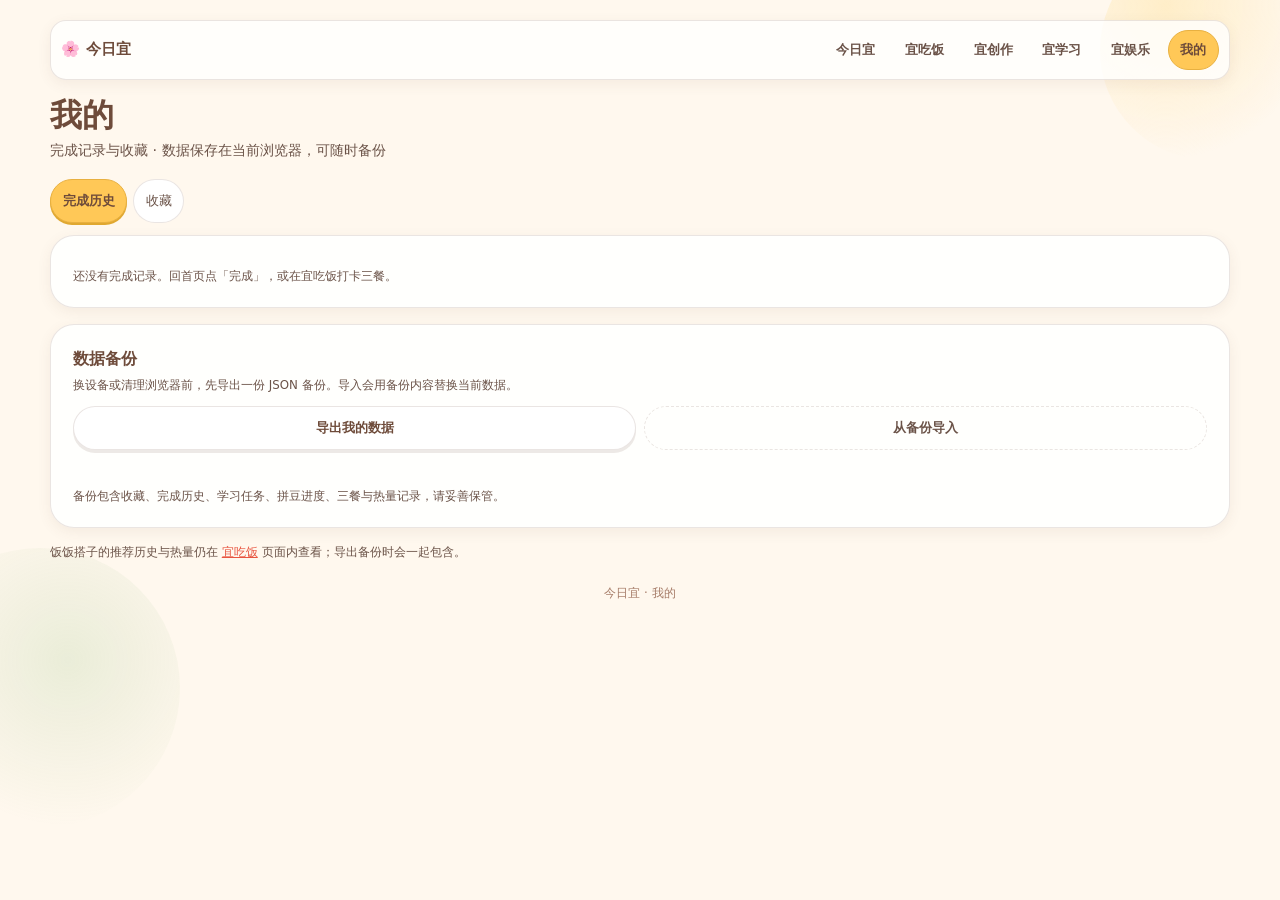
==== commit 92f5d1ad: "feat(profile): 添加数据备份和导入功能 - 在个人资料页面添加备份面板界面 - 实现数据导出为JSON文件功能 - 实现从备份文件导入数据功能 - 添加文件大小限制和格式验证 - 更新页" ====
--- a/profile.html
+++ b/profile.html
@@ -28,6 +28,13 @@
     .prof-item .t { font-weight: 800; color: var(--caramel); font-size: 0.9rem; }
     .prof-item .m { font-size: 0.78rem; color: var(--ink-soft); margin-top: 0.2rem; }
     .prof-item .ops { display: flex; flex-wrap: wrap; gap: 0.35rem; margin-top: 0.45rem; }
+    .backup-panel { margin-top: 1rem; }
+    .backup-panel h2 { margin: 0 0 0.3rem; font-size: 1rem; color: var(--caramel); }
+    .backup-panel p { margin: 0; }
+    .backup-actions { display: flex; flex-wrap: wrap; gap: 0.5rem; margin-top: 0.75rem; }
+    .backup-actions .btn { flex: 1 1 10rem; }
+    .backup-note { margin-top: 0.65rem !important; font-size: 0.75rem; color: var(--ink-soft); }
+    #backupStatus { min-height: 1.4em; margin-top: 0.55rem; font-size: 0.78rem; color: var(--avocado-deep); }
   </style>
 </head>
 <body>
@@ -39,7 +46,7 @@
     <div class="app-nav" id="appNav"></div>
     <header class="home-hero">
       <h1>我的</h1>
-      <p class="home-sub">完成记录与收藏 · 数据只在本机</p>
+      <p class="home-sub">完成记录与收藏 · 数据保存在当前浏览器，可随时备份</p>
     </header>
 
     <div class="prof-tabs" role="tablist">
@@ -50,10 +57,22 @@
     <section class="prof-panel" id="panelHist" aria-label="完成历史"></section>
     <section class="prof-panel" id="panelFav" aria-label="收藏" hidden></section>
 
+    <section class="prof-panel backup-panel" aria-labelledby="backupTitle">
+      <h2 id="backupTitle">数据备份</h2>
+      <p class="hint">换设备或清理浏览器前，先导出一份 JSON 备份。导入会用备份内容替换当前数据。</p>
+      <div class="backup-actions">
+        <button type="button" class="btn btn-secondary" id="btnExportData">导出我的数据</button>
+        <button type="button" class="btn btn-ghost" id="btnImportData">从备份导入</button>
+      </div>
+      <input type="file" id="backupFile" accept="application/json,.json" hidden />
+      <p id="backupStatus" role="status" aria-live="polite"></p>
+      <p class="backup-note">备份包含收藏、完成历史、学习任务、拼豆进度、三餐与热量记录，请妥善保管。</p>
+    </section>
+
     <p class="hint" style="margin-top:1rem">
       饭饭搭子的推荐历史与热量仍在
       <a href="./eat.html">宜吃饭</a>
-      页面内查看；不会被这里覆盖。
+      页面内查看；导出备份时会一起包含。
     </p>
     <footer class="site-footer"><p>今日宜 · 我的</p></footer>
   </div>
@@ -140,6 +159,67 @@
         });
       }
 
+      function setBackupStatus(message) {
+        document.getElementById("backupStatus").textContent = message || "";
+      }
+
+      function exportData() {
+        try {
+          var backup = TodayYi.storage.createBackup();
+          var text = JSON.stringify(backup, null, 2);
+          var blob = new Blob([text], { type: "application/json;charset=utf-8" });
+          var url = URL.createObjectURL(blob);
+          var link = document.createElement("a");
+          link.href = url;
+          link.download = "todayyi-backup-" + u.todayKey() + ".json";
+          document.body.appendChild(link);
+          link.click();
+          document.body.removeChild(link);
+          setTimeout(function () { URL.revokeObjectURL(url); }, 1000);
+          setBackupStatus("已导出 " + Object.keys(backup.data).length + " 项本地数据");
+          u.toast("备份已下载");
+        } catch (err) {
+          setBackupStatus("导出失败：" + (err.message || "未知错误"));
+          u.toast("导出失败");
+        }
+      }
+
+      function importFile(file) {
+        if (!file) return;
+        if (file.size > 5 * 1024 * 1024) {
+          setBackupStatus("导入失败：文件不能超过 5 MB");
+          u.toast("备份文件过大");
+          return;
+        }
+        var reader = new FileReader();
+        reader.onerror = function () {
+          setBackupStatus("导入失败：无法读取这个文件");
+          u.toast("无法读取备份");
+        };
+        reader.onload = function () {
+          try {
+            var backup = JSON.parse(String(reader.result || ""));
+            var keys = TodayYi.storage.validateBackup(backup);
+            var dateText = backup.exportedAt ? new Date(backup.exportedAt).toLocaleString("zh-CN") : "未知时间";
+            if (!confirm(
+              "将导入 " + keys.length + " 项数据（备份时间：" + dateText + "）。\n\n" +
+              "当前浏览器中的今日宜数据会被替换，是否继续？"
+            )) {
+              setBackupStatus("已取消导入，当前数据没有变化");
+              return;
+            }
+            var result = TodayYi.storage.restoreBackup(backup);
+            setBackupStatus("成功导入 " + result.imported + " 项数据，页面即将刷新");
+            u.toast("导入成功");
+            setTimeout(function () { location.reload(); }, 700);
+          } catch (err) {
+            setBackupStatus("导入失败：" + (err.message || "文件格式错误"));
+            u.toast("导入失败");
+          }
+        };
+        reader.readAsText(file, "utf-8");
+      }
+
       document.getElementById("tabHist").addEventListener("click", function () {
         showTab("hist");
         renderHist();
@@ -147,6 +227,15 @@
       document.getElementById("tabFav").addEventListener("click", function () {
         showTab("fav");
         renderFav();
+      });
+      document.getElementById("btnExportData").addEventListener("click", exportData);
+      document.getElementById("btnImportData").addEventListener("click", function () {
+        var input = document.getElementById("backupFile");
+        input.value = "";
+        input.click();
+      });
+      document.getElementById("backupFile").addEventListener("change", function () {
+        importFile(this.files && this.files[0]);
       });
       renderHist();
     })();
